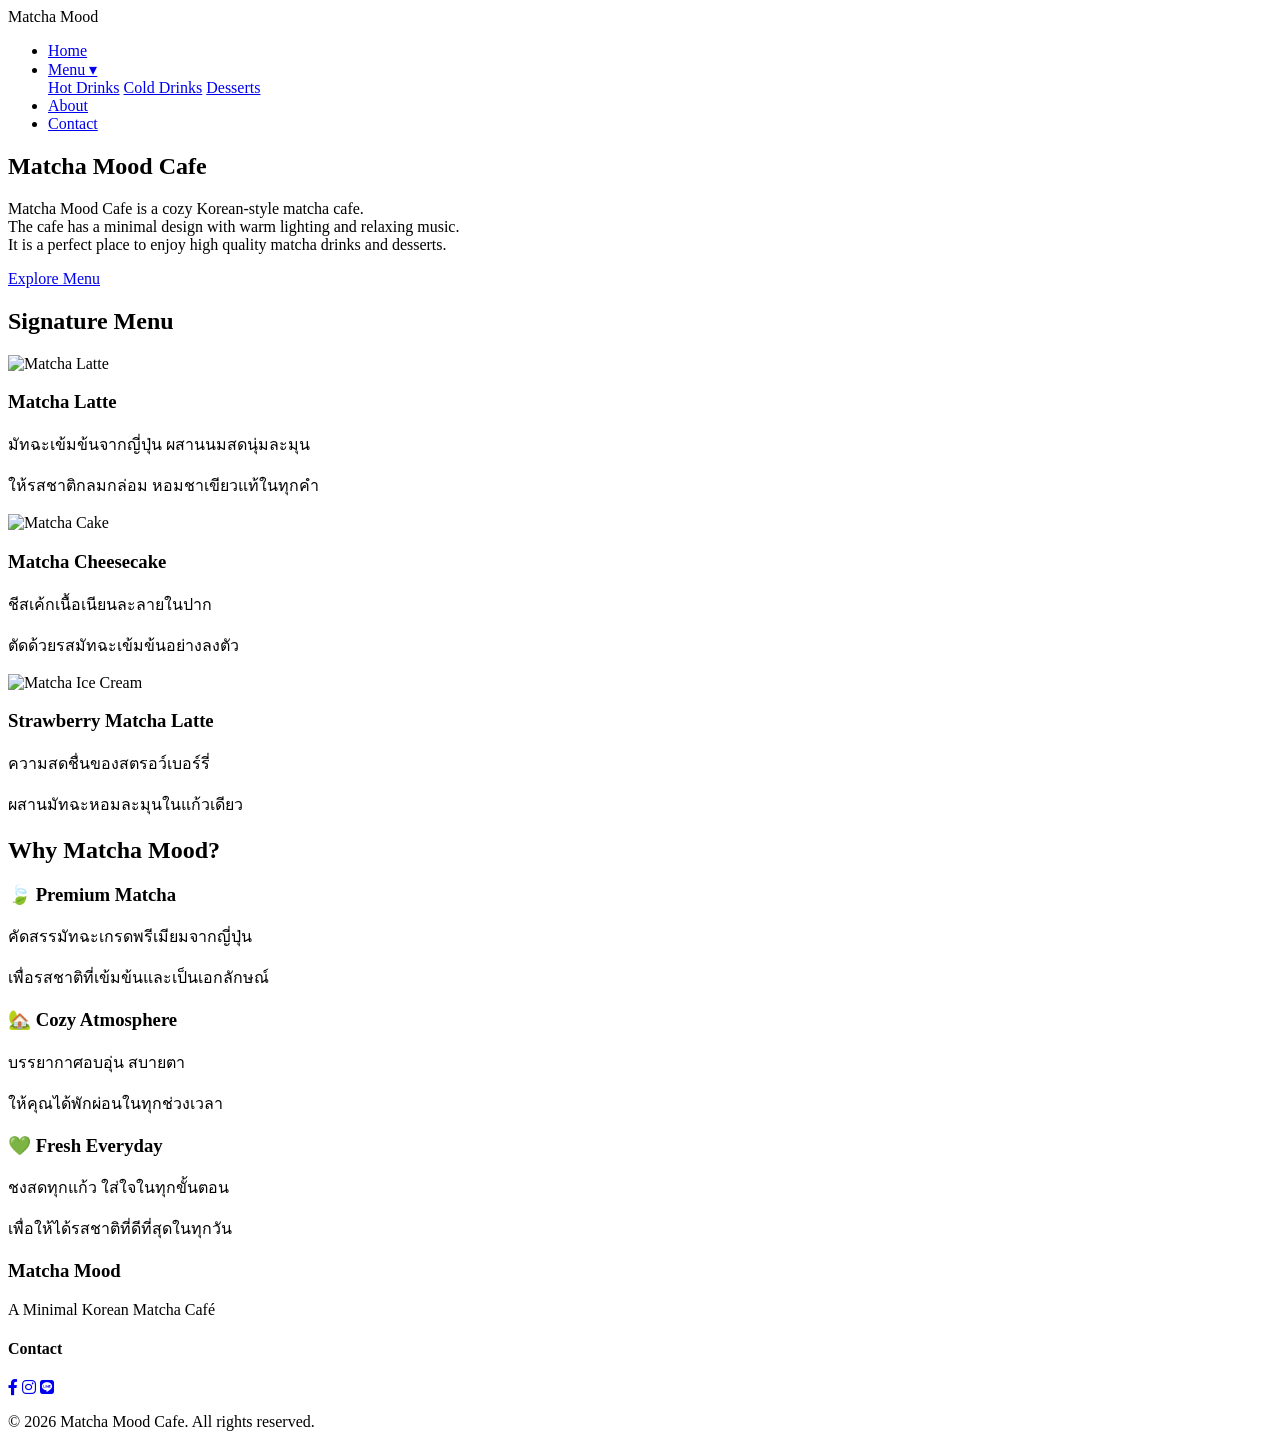
==== my_business/index.html @ f7a3a900 "move index.html to root" ====
<!doctype html>
<html lang="th">
  <head>
    <meta charset="UTF-8" />
    <meta name="viewport" content="width=device-width, initial-scale=1.0" />
    <title>Matcha Mood Cafe</title>

    <!-- ===== GOOGLE FONT ===== -->
    <link rel="preconnect" href="https://fonts.googleapis.com" />
    <link rel="preconnect" href="https://fonts.gstatic.com" crossorigin />
    <link
      href="https://fonts.googleapis.com/css2?family=Prompt:wght@300;400;500;600&display=swap"
      rel="stylesheet"
    />

    <link rel="stylesheet" href="/css/style.css" />

    <!-- Icon ตรง Footer -->
    <link
      rel="stylesheet"
      href="https://cdnjs.cloudflare.com/ajax/libs/font-awesome/6.0.0/css/all.min.css"
    />
  </head>

  <body>
    <!-- ===== HEADER ===== -->
    <header class="header">
      <div class="container navbar">
        <div class="logo">Matcha Mood</div>

        <ul class="nav-links">
          <li><a href="#">Home</a></li>

          <li class="dropdown">
            <a href="#">Menu ▾</a>

            <div class="dropdown-content">
              <a href="#">Hot Drinks</a>
              <a href="#">Cold Drinks</a>
              <a href="#">Desserts</a>
            </div>
          </li>

          <li><a href="#">About</a></li>
          <li><a href="#">Contact</a></li>
        </ul>
      </div>
    </header>

    <!-- ===== HERO ===== -->
    <section class="hero">
      <!-- overlay -->
      <div class="hero-overlay"></div>

      <!-- content -->
      <div class="container hero-content">
        <h1 class="hero-title">Matcha Mood Cafe</h1>

        <p class="hero-subtitle">
          Matcha Mood Cafe is a cozy Korean-style matcha cafe. <br />
          The cafe has a minimal design with warm lighting and relaxing music.
          <br />
          It is a perfect place to enjoy high quality matcha drinks and
          desserts.
        </p>

        <a href="#" class="hero-btn">Explore Menu</a>
      </div>
    </section>

    <!-- ===== MENU ===== -->
    <section class="menu">
      <div class="container">
        <h2 class="section-title">Signature Menu</h2>

        <div class="grid">
          <div class="card">
            <img src="/images/matcha-latte.png" alt="Matcha Latte" />
            <h3>Matcha Latte</h3>
            <p>มัทฉะเข้มข้นจากญี่ปุ่น ผสานนมสดนุ่มละมุน</p>
            <p>ให้รสชาติกลมกล่อม หอมชาเขียวแท้ในทุกคำ</p>
          </div>

          <div class="card">
            <img src="/images/matcha-dessert.png" alt="Matcha Cake" />
            <h3>Matcha Cheesecake</h3>
            <p>ชีสเค้กเนื้อเนียนละลายในปาก</p>
            <p>ตัดด้วยรสมัทฉะเข้มข้นอย่างลงตัว</p>
          </div>

          <div class="card">
            <img src="/images/strawberry-matcha.png" alt="Matcha Ice Cream" />
            <h3>Strawberry Matcha Latte</h3>
            <p>ความสดชื่นของสตรอว์เบอร์รี่</p>
            <p>ผสานมัทฉะหอมละมุนในแก้วเดียว</p>
          </div>
        </div>
      </div>
    </section>

    <!-- ===== WHY ===== -->
    <section class="why">
      <div class="container">
        <h2 class="section-title">Why Matcha Mood?</h2>

        <div class="grid">
          <div class="card">
            <h3>🍃 Premium Matcha</h3>
            <p>คัดสรรมัทฉะเกรดพรีเมียมจากญี่ปุ่น</p>
            <p>เพื่อรสชาติที่เข้มข้นและเป็นเอกลักษณ์</p>
          </div>

          <div class="card">
            <h3>🏡 Cozy Atmosphere</h3>
            <p>บรรยากาศอบอุ่น สบายตา</p>
            <p>ให้คุณได้พักผ่อนในทุกช่วงเวลา</p>
          </div>

          <div class="card">
            <h3>💚 Fresh Everyday</h3>
            <p>ชงสดทุกแก้ว ใส่ใจในทุกขั้นตอน</p>
            <p>เพื่อให้ได้รสชาติที่ดีที่สุดในทุกวัน</p>
          </div>
        </div>
      </div>
    </section>

    <!-- ===== FOOTER ===== -->
    <footer class="footer">
      <div class="container footer-content">
        <!-- LEFT -->
        <div class="footer-left">
          <h3 class="logo">Matcha Mood</h3>
          <p>A Minimal Korean Matcha Café</p>
        </div>

        <!-- RIGHT -->
        <div class="footer-right">
          <h4>Contact</h4>

          <div class="social-icons">
            <a href="#"><i class="fab fa-facebook-f"></i></a>
            <a href="#"><i class="fab fa-instagram"></i></a>
            <a href="#"><i class="fab fa-line"></i></a>
          </div>
        </div>
      </div>

      <!-- COPYRIGHT -->
      <div class="footer-bottom">
        <p>© 2026 Matcha Mood Cafe. All rights reserved.</p>
      </div>
    </footer>
  </body>
</html>
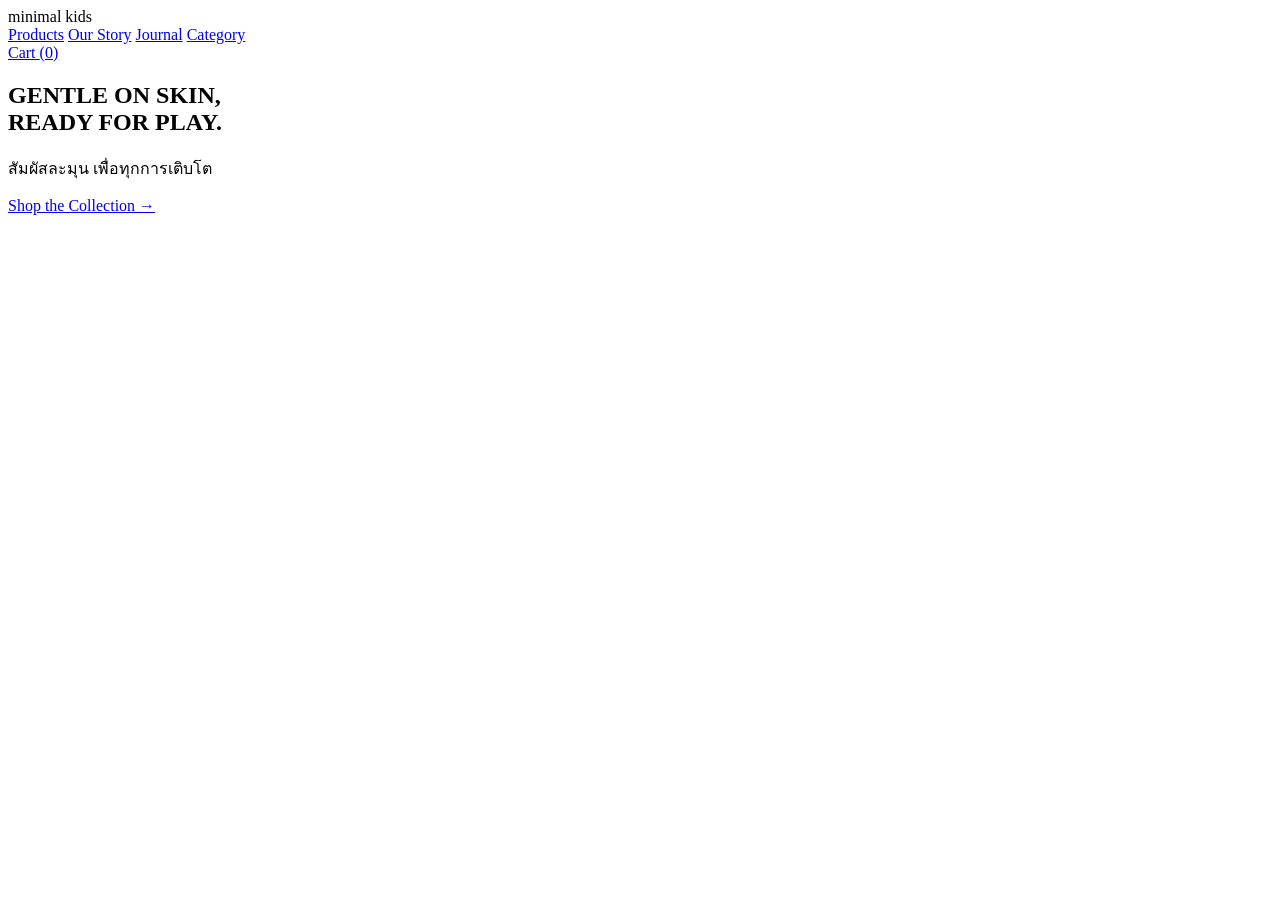
==== commit 90ec2240: "update landing page" ====
--- a/my_business/index.html
+++ b/my_business/index.html
@@ -3,153 +3,53 @@
   <head>
     <meta charset="UTF-8" />
     <meta name="viewport" content="width=device-width, initial-scale=1.0" />
-    <title>Matcha Mood Cafe</title>
+    <title>minimal kids | Gentle on skin, ready for play.</title>
 
     <!-- ===== GOOGLE FONT ===== -->
     <link rel="preconnect" href="https://fonts.googleapis.com" />
     <link rel="preconnect" href="https://fonts.gstatic.com" crossorigin />
     <link
-      href="https://fonts.googleapis.com/css2?family=Prompt:wght@300;400;500;600&display=swap"
+      href="https://fonts.googleapis.com/css2?family=Prompt:wght@300;400;500&family=Quicksand:wght@400;500;600&display=swap"
       rel="stylesheet"
     />
 
     <link rel="stylesheet" href="/css/style.css" />
-
-    <!-- Icon ตรง Footer -->
-    <link
-      rel="stylesheet"
-      href="https://cdnjs.cloudflare.com/ajax/libs/font-awesome/6.0.0/css/all.min.css"
-    />
   </head>
 
   <body>
-    <!-- ===== HEADER ===== -->
-    <header class="header">
-      <div class="container navbar">
-        <div class="logo">Matcha Mood</div>
+    <header class="navbar">
+      <div class="nav-logo">
+        <!-- <img
+          src="/images/logo-m.png"
+          alt="minimal kids logo"
+          class="logo-image"
+        /> -->
+        <span class="logo-text">minimal kids</span>
+      </div>
 
-        <ul class="nav-links">
-          <li><a href="#">Home</a></li>
+      <nav class="nav-menu">
+        <a href="#products">Products</a>
+        <a href="#story">Our Story</a>
+        <a href="#journal">Journal</a>
+        <a href="#category">Category</a>
+      </nav>
 
-          <li class="dropdown">
-            <a href="#">Menu ▾</a>
-
-            <div class="dropdown-content">
-              <a href="#">Hot Drinks</a>
-              <a href="#">Cold Drinks</a>
-              <a href="#">Desserts</a>
-            </div>
-          </li>
-
-          <li><a href="#">About</a></li>
-          <li><a href="#">Contact</a></li>
-        </ul>
+      <div class="nav-cart">
+        <a href="#cart" class="cart-btn">
+          Cart <span class="cart-count">(0)</span>
+        </a>
       </div>
     </header>
 
-    <!-- ===== HERO ===== -->
-    <section class="hero">
-      <!-- overlay -->
-      <div class="hero-overlay"></div>
+    <section class="hero-section">
+      <div class="hero-content">
+        <h1 class="hero-title">GENTLE ON SKIN,<br />READY FOR PLAY.</h1>
+        <p class="hero-subtitle">สัมผัสละมุน เพื่อทุกการเติบโต</p>
 
-      <!-- content -->
-      <div class="container hero-content">
-        <h1 class="hero-title">Matcha Mood Cafe</h1>
-
-        <p class="hero-subtitle">
-          Matcha Mood Cafe is a cozy Korean-style matcha cafe. <br />
-          The cafe has a minimal design with warm lighting and relaxing music.
-          <br />
-          It is a perfect place to enjoy high quality matcha drinks and
-          desserts.
-        </p>
-
-        <a href="#" class="hero-btn">Explore Menu</a>
-      </div>
-    </section>
-
-    <!-- ===== MENU ===== -->
-    <section class="menu">
-      <div class="container">
-        <h2 class="section-title">Signature Menu</h2>
-
-        <div class="grid">
-          <div class="card">
-            <img src="/images/matcha-latte.png" alt="Matcha Latte" />
-            <h3>Matcha Latte</h3>
-            <p>มัทฉะเข้มข้นจากญี่ปุ่น ผสานนมสดนุ่มละมุน</p>
-            <p>ให้รสชาติกลมกล่อม หอมชาเขียวแท้ในทุกคำ</p>
-          </div>
-
-          <div class="card">
-            <img src="/images/matcha-dessert.png" alt="Matcha Cake" />
-            <h3>Matcha Cheesecake</h3>
-            <p>ชีสเค้กเนื้อเนียนละลายในปาก</p>
-            <p>ตัดด้วยรสมัทฉะเข้มข้นอย่างลงตัว</p>
-          </div>
-
-          <div class="card">
-            <img src="/images/strawberry-matcha.png" alt="Matcha Ice Cream" />
-            <h3>Strawberry Matcha Latte</h3>
-            <p>ความสดชื่นของสตรอว์เบอร์รี่</p>
-            <p>ผสานมัทฉะหอมละมุนในแก้วเดียว</p>
-          </div>
+        <div class="hero-actions">
+          <a href="#shop" class="btn btn-primary">Shop the Collection &rarr;</a>
         </div>
       </div>
     </section>
-
-    <!-- ===== WHY ===== -->
-    <section class="why">
-      <div class="container">
-        <h2 class="section-title">Why Matcha Mood?</h2>
-
-        <div class="grid">
-          <div class="card">
-            <h3>🍃 Premium Matcha</h3>
-            <p>คัดสรรมัทฉะเกรดพรีเมียมจากญี่ปุ่น</p>
-            <p>เพื่อรสชาติที่เข้มข้นและเป็นเอกลักษณ์</p>
-          </div>
-
-          <div class="card">
-            <h3>🏡 Cozy Atmosphere</h3>
-            <p>บรรยากาศอบอุ่น สบายตา</p>
-            <p>ให้คุณได้พักผ่อนในทุกช่วงเวลา</p>
-          </div>
-
-          <div class="card">
-            <h3>💚 Fresh Everyday</h3>
-            <p>ชงสดทุกแก้ว ใส่ใจในทุกขั้นตอน</p>
-            <p>เพื่อให้ได้รสชาติที่ดีที่สุดในทุกวัน</p>
-          </div>
-        </div>
-      </div>
-    </section>
-
-    <!-- ===== FOOTER ===== -->
-    <footer class="footer">
-      <div class="container footer-content">
-        <!-- LEFT -->
-        <div class="footer-left">
-          <h3 class="logo">Matcha Mood</h3>
-          <p>A Minimal Korean Matcha Café</p>
-        </div>
-
-        <!-- RIGHT -->
-        <div class="footer-right">
-          <h4>Contact</h4>
-
-          <div class="social-icons">
-            <a href="#"><i class="fab fa-facebook-f"></i></a>
-            <a href="#"><i class="fab fa-instagram"></i></a>
-            <a href="#"><i class="fab fa-line"></i></a>
-          </div>
-        </div>
-      </div>
-
-      <!-- COPYRIGHT -->
-      <div class="footer-bottom">
-        <p>© 2026 Matcha Mood Cafe. All rights reserved.</p>
-      </div>
-    </footer>
   </body>
 </html>
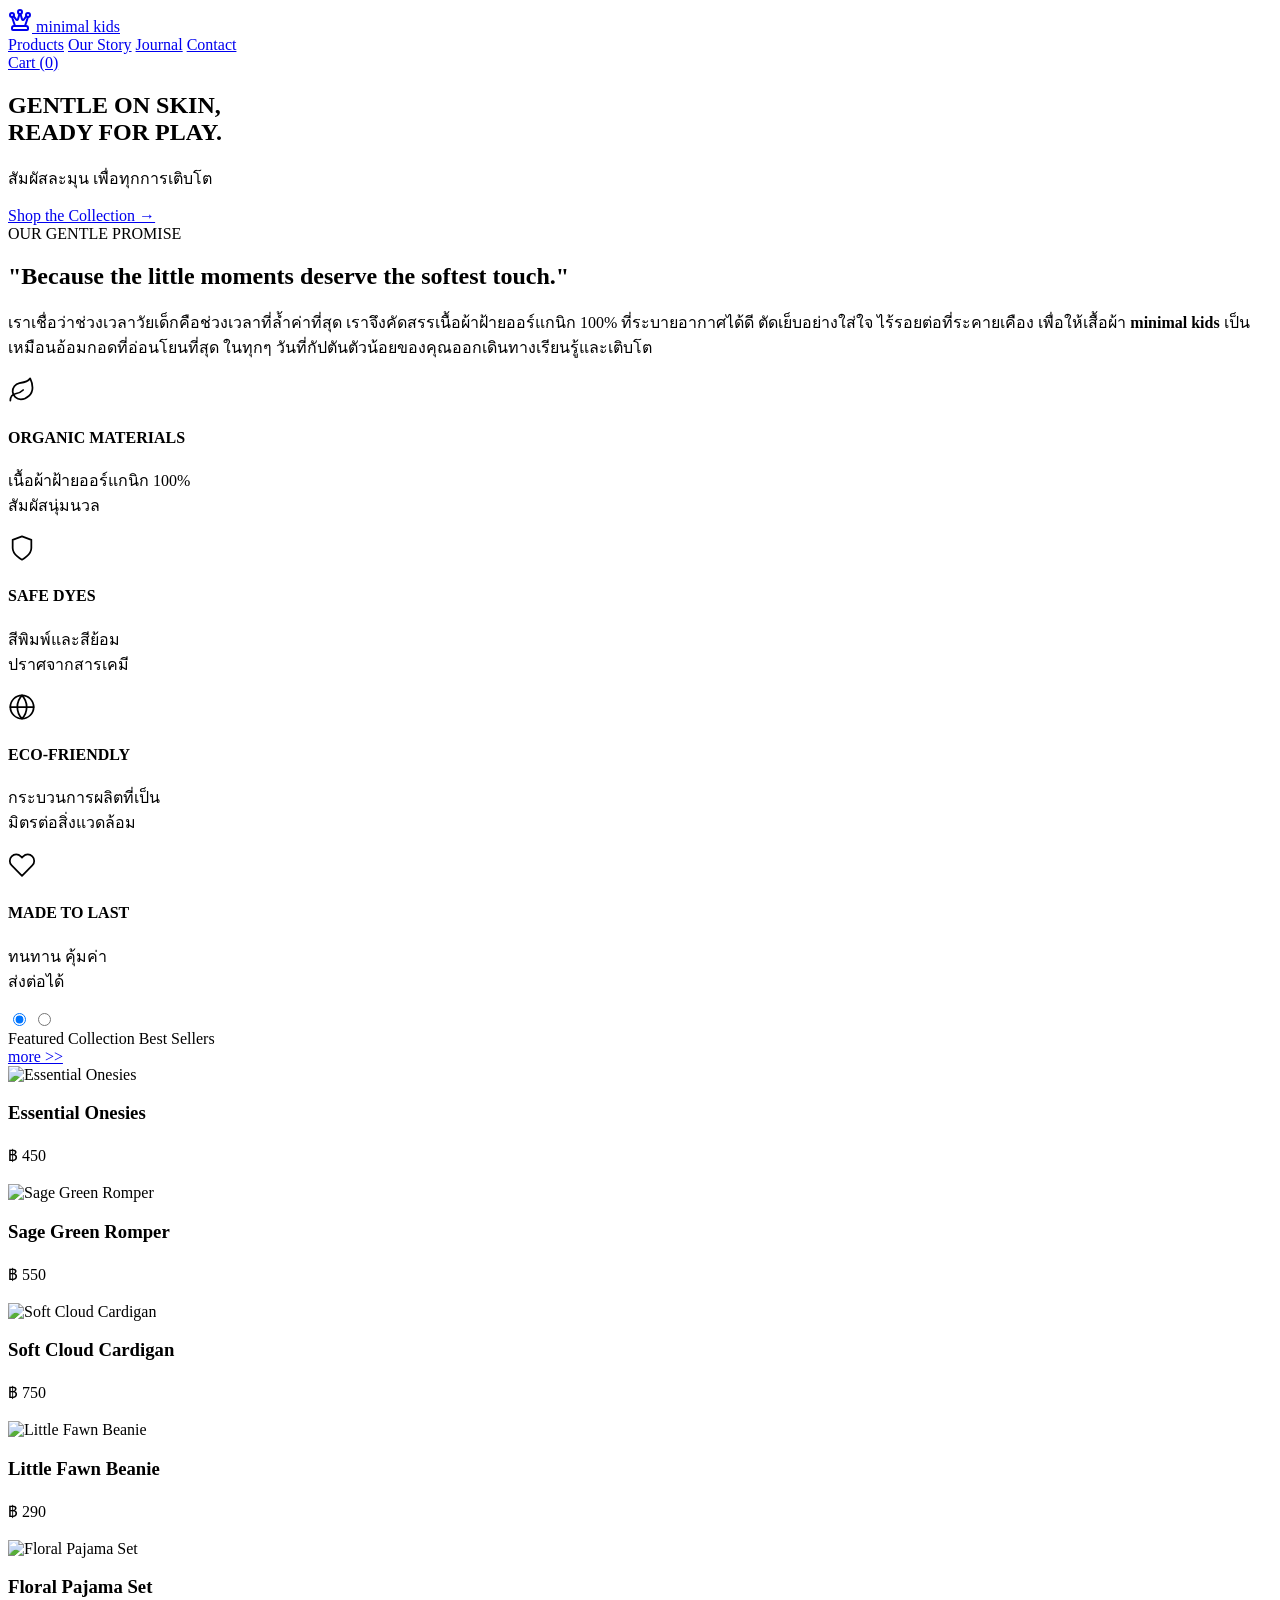
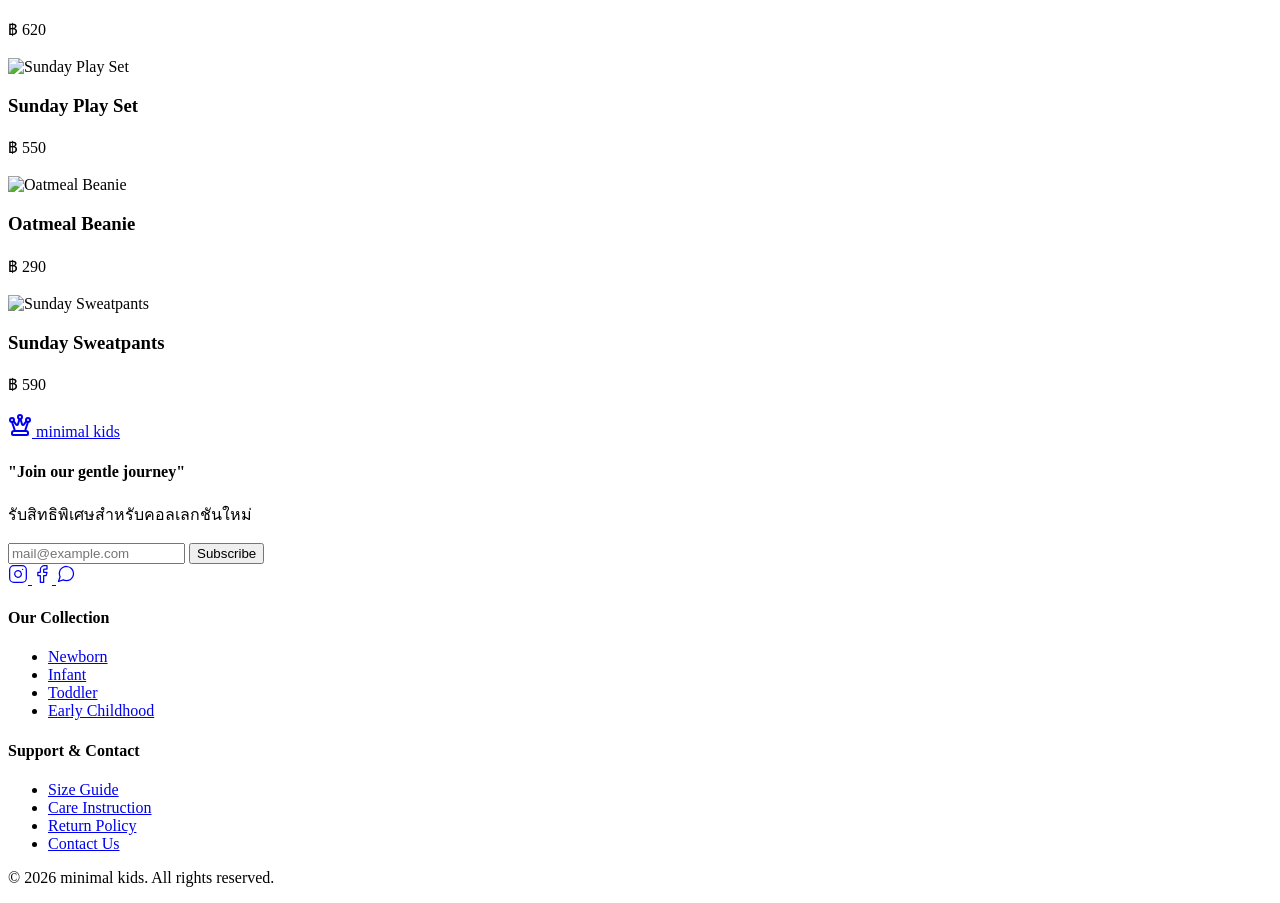
==== commit e9a549c9: "update landing page" ====
--- a/my_business/index.html
+++ b/my_business/index.html
@@ -9,7 +9,7 @@
     <link rel="preconnect" href="https://fonts.googleapis.com" />
     <link rel="preconnect" href="https://fonts.gstatic.com" crossorigin />
     <link
-      href="https://fonts.googleapis.com/css2?family=Prompt:wght@300;400;500&family=Quicksand:wght@400;500;600&display=swap"
+      href="https://fonts.googleapis.com/css2?family=Athiti:wght@300;400;500;600&family=Quicksand:wght@400;500;600;700&display=swap"
       rel="stylesheet"
     />
 
@@ -17,21 +17,39 @@
   </head>
 
   <body>
-    <header class="navbar">
-      <div class="nav-logo">
-        <!-- <img
-          src="/images/logo-m.png"
-          alt="minimal kids logo"
-          class="logo-image"
-        /> -->
+    <header class="navbar" id="main-navbar">
+      <a href="index.html" class="brand-logo">
+        <svg
+          xmlns="http://www.w3.org/2000/svg"
+          width="24"
+          height="24"
+          viewBox="0 0 24 24"
+          fill="none"
+          stroke="currentColor"
+          stroke-width="2"
+          stroke-linecap="round"
+          stroke-linejoin="round"
+          class="lucide lucide-chess-queen-icon lucide-chess-queen"
+        >
+          <path
+            d="M4 20a2 2 0 0 1 2-2h12a2 2 0 0 1 2 2v1a1 1 0 0 1-1 1H5a1 1 0 0 1-1-1z"
+          />
+          <path d="m12.474 5.943 1.567 5.34a1 1 0 0 0 1.75.328l2.616-3.402" />
+          <path d="m20 9-3 9" />
+          <path d="m5.594 8.209 2.615 3.403a1 1 0 0 0 1.75-.329l1.567-5.34" />
+          <path d="M7 18 4 9" />
+          <circle cx="12" cy="4" r="2" />
+          <circle cx="20" cy="7" r="2" />
+          <circle cx="4" cy="7" r="2" />
+        </svg>
         <span class="logo-text">minimal kids</span>
-      </div>
+      </a>
 
       <nav class="nav-menu">
         <a href="#products">Products</a>
         <a href="#story">Our Story</a>
         <a href="#journal">Journal</a>
-        <a href="#category">Category</a>
+        <a href="#category">Contact</a>
       </nav>
 
       <div class="nav-cart">
@@ -51,5 +69,355 @@
         </div>
       </div>
     </section>
+
+    <section class="philosophy-section" id="story">
+      <div class="philosophy-content">
+        <span class="philosophy-label">OUR GENTLE PROMISE</span>
+
+        <h2 class="philosophy-quote">
+          "Because the little moments deserve the softest touch."
+        </h2>
+
+        <p class="section-desc">
+          เราเชื่อว่าช่วงเวลาวัยเด็กคือช่วงเวลาที่ล้ำค่าที่สุด
+          เราจึงคัดสรรเนื้อผ้าฝ้ายออร์แกนิก 100% ที่ระบายอากาศได้ดี
+          ตัดเย็บอย่างใส่ใจ ไร้รอยต่อที่ระคายเคือง เพื่อให้เสื้อผ้า
+          <strong>minimal kids</strong>
+          เป็นเหมือนอ้อมกอดที่อ่อนโยนที่สุด ในทุกๆ
+          วันที่กัปตันตัวน้อยของคุณออกเดินทางเรียนรู้และเติบโต
+        </p>
+      </div>
+    </section>
+
+    <section class="why-us-section">
+      <div class="why-us-container">
+        <div class="why-item">
+          <div class="why-icon">
+            <svg
+              width="28"
+              height="28"
+              viewBox="0 0 24 24"
+              fill="none"
+              stroke="currentColor"
+              stroke-width="1.5"
+              stroke-linecap="round"
+              stroke-linejoin="round"
+            >
+              <path
+                d="M11 20A7 7 0 0 1 9.8 6.1C15.5 5 17 4.48 19 2c1 2 2 4.18 2 8 0 5.5-4.78 10-10 10Z"
+              />
+              <path d="M2 21c0-3 1.85-5.36 5.08-6C9.5 14.52 12 13 13 12" />
+            </svg>
+          </div>
+          <h4 class="why-title">ORGANIC MATERIALS</h4>
+          <p class="why-desc">เนื้อผ้าฝ้ายออร์แกนิก 100%<br />สัมผัสนุ่มนวล</p>
+        </div>
+
+        <div class="why-item">
+          <div class="why-icon">
+            <svg
+              width="28"
+              height="28"
+              viewBox="0 0 24 24"
+              fill="none"
+              stroke="currentColor"
+              stroke-width="1.5"
+              stroke-linecap="round"
+              stroke-linejoin="round"
+            >
+              <path d="M12 22s8-4 8-10V5l-8-3-8 3v7c0 6 8 10 8 10z" />
+            </svg>
+          </div>
+          <h4 class="why-title">SAFE DYES</h4>
+          <p class="why-desc">สีพิมพ์และสีย้อม<br />ปราศจากสารเคมี</p>
+        </div>
+
+        <div class="why-item">
+          <div class="why-icon">
+            <svg
+              width="28"
+              height="28"
+              viewBox="0 0 24 24"
+              fill="none"
+              stroke="currentColor"
+              stroke-width="1.5"
+              stroke-linecap="round"
+              stroke-linejoin="round"
+            >
+              <circle cx="12" cy="12" r="10" />
+              <path d="M12 2a14.5 14.5 0 0 0 0 20 14.5 14.5 0 0 0 0-20" />
+              <path d="M2 12h20" />
+            </svg>
+          </div>
+          <h4 class="why-title">ECO-FRIENDLY</h4>
+          <p class="why-desc">กระบวนการผลิตที่เป็น<br />มิตรต่อสิ่งแวดล้อม</p>
+        </div>
+
+        <div class="why-item">
+          <div class="why-icon">
+            <svg
+              width="28"
+              height="28"
+              viewBox="0 0 24 24"
+              fill="none"
+              stroke="currentColor"
+              stroke-width="1.5"
+              stroke-linecap="round"
+              stroke-linejoin="round"
+            >
+              <path
+                d="M20.84 4.61a5.5 5.5 0 0 0-7.78 0L12 5.67l-1.06-1.06a5.5 5.5 0 0 0-7.78 7.78l1.06 1.06L12 21.23l7.78-7.78 1.06-1.06a5.5 5.5 0 0 0 0-7.78z"
+              />
+            </svg>
+          </div>
+          <h4 class="why-title">MADE TO LAST</h4>
+          <p class="why-desc">ทนทาน คุ้มค่า<br />ส่งต่อได้</p>
+        </div>
+      </div>
+    </section>
+
+    <section class="collection-section" id="products">
+      <input type="radio" id="tab-featured" name="product-tabs" checked />
+      <input type="radio" id="tab-bestsellers" name="product-tabs" />
+
+      <div class="tabs-header">
+        <div class="tabs-nav">
+          <label for="tab-featured" class="tab-label"
+            >Featured Collection</label
+          >
+          <label for="tab-bestsellers" class="tab-label">Best Sellers</label>
+        </div>
+        <a href="#all-products" class="more-link">more &gt;&gt;</a>
+      </div>
+
+      <div class="tab-content" id="content-featured">
+        <div class="product-grid">
+          <div class="product-card">
+            <img
+              src="/images/product-1.png"
+              alt="Essential Onesies"
+              class="product-image"
+            />
+            <h3 class="product-name">Essential Onesies</h3>
+            <p class="product-price">฿ 450</p>
+          </div>
+
+          <div class="product-card">
+            <img
+              src="/images/product-2.png"
+              alt="Sage Green Romper"
+              class="product-image"
+            />
+            <h3 class="product-name">Sage Green Romper</h3>
+            <p class="product-price">฿ 550</p>
+          </div>
+
+          <div class="product-card">
+            <img
+              src="/images/product-3.png"
+              alt="Soft Cloud Cardigan"
+              class="product-image"
+            />
+            <h3 class="product-name">Soft Cloud Cardigan</h3>
+            <p class="product-price">฿ 750</p>
+          </div>
+
+          <div class="product-card">
+            <img
+              src="/images/product-4.jpg"
+              alt="Little Fawn Beanie"
+              class="product-image"
+            />
+            <h3 class="product-name">Little Fawn Beanie</h3>
+            <p class="product-price">฿ 290</p>
+          </div>
+        </div>
+      </div>
+
+      <div class="tab-content" id="content-bestsellers">
+        <div class="product-grid">
+          <div class="product-card">
+            <img
+              src="/images/product-5.png"
+              alt="Floral Pajama Set"
+              class="product-image"
+            />
+            <h3 class="product-name">Floral Pajama Set</h3>
+            <p class="product-price">฿ 620</p>
+          </div>
+
+          <div class="product-card">
+            <img
+              src="/images/product-6.png"
+              alt="Sunday Play Set"
+              class="product-image"
+            />
+            <h3 class="product-name">Sunday Play Set</h3>
+            <p class="product-price">฿ 550</p>
+          </div>
+
+          <div class="product-card">
+            <img
+              src="/images/product-7.png"
+              alt="Oatmeal Beanie"
+              class="product-image"
+            />
+            <h3 class="product-name">Oatmeal Beanie</h3>
+            <p class="product-price">฿ 290</p>
+          </div>
+
+          <div class="product-card">
+            <img
+              src="/images/product-7.png"
+              alt="Sunday Sweatpants"
+              class="product-image"
+            />
+            <h3 class="product-name">Sunday Sweatpants</h3>
+            <p class="product-price">฿ 590</p>
+          </div>
+        </div>
+      </div>
+    </section>
+
+    <footer class="site-footer">
+      <div class="footer-container">
+        <div class="footer-col brand-col">
+          <a href="index.html" class="brand-logo">
+            <svg
+              xmlns="http://www.w3.org/2000/svg"
+              width="24"
+              height="24"
+              viewBox="0 0 24 24"
+              fill="none"
+              stroke="currentColor"
+              stroke-width="2"
+              stroke-linecap="round"
+              stroke-linejoin="round"
+              class="lucide lucide-chess-queen"
+            >
+              <path
+                d="M4 20a2 2 0 0 1 2-2h12a2 2 0 0 1 2 2v1a1 1 0 0 1-1 1H5a1 1 0 0 1-1-1z"
+              />
+              <path
+                d="m12.474 5.943 1.567 5.34a1 1 0 0 0 1.75.328l2.616-3.402"
+              />
+              <path d="m20 9-3 9" />
+              <path
+                d="m5.594 8.209 2.615 3.403a1 1 0 0 0 1.75-.329l1.567-5.34"
+              />
+              <path d="M7 18 4 9" />
+              <circle cx="12" cy="4" r="2" />
+              <circle cx="20" cy="7" r="2" />
+              <circle cx="4" cy="7" r="2" />
+            </svg>
+            <span class="logo-text">minimal kids</span>
+          </a>
+        </div>
+
+        <div class="footer-col newsletter-col">
+          <h4 class="newsletter-heading">"Join our gentle journey"</h4>
+          <p class="newsletter-desc">รับสิทธิพิเศษสำหรับคอลเลกชันใหม่</p>
+
+          <form class="newsletter-form">
+            <input
+              type="email"
+              placeholder="mail@example.com"
+              class="newsletter-input"
+              required
+            />
+            <button type="submit" class="newsletter-btn">Subscribe</button>
+          </form>
+
+          <div class="footer-socials">
+            <a href="#" aria-label="Instagram">
+              <svg
+                width="20"
+                height="20"
+                viewBox="0 0 24 24"
+                fill="none"
+                stroke="currentColor"
+                stroke-width="1.5"
+                stroke-linecap="round"
+                stroke-linejoin="round"
+              >
+                <rect width="20" height="20" x="2" y="2" rx="5" ry="5" />
+                <path d="M16 11.37A4 4 0 1 1 12.63 8 4 4 0 0 1 16 11.37z" />
+                <line x1="17.5" x2="17.51" y1="6.5" y2="6.5" />
+              </svg>
+            </a>
+            <a href="#" aria-label="Facebook">
+              <svg
+                width="20"
+                height="20"
+                viewBox="0 0 24 24"
+                fill="none"
+                stroke="currentColor"
+                stroke-width="1.5"
+                stroke-linecap="round"
+                stroke-linejoin="round"
+              >
+                <path
+                  d="M18 2h-3a5 5 0 0 0-5 5v3H7v4h3v8h4v-8h3l1-4h-4V7a1 1 0 0 1 1-1h3z"
+                />
+              </svg>
+            </a>
+            <a href="#" aria-label="Line">
+              <svg
+                width="20"
+                height="20"
+                viewBox="0 0 24 24"
+                fill="none"
+                stroke="currentColor"
+                stroke-width="1.5"
+                stroke-linecap="round"
+                stroke-linejoin="round"
+              >
+                <path
+                  d="M21 11.5a8.38 8.38 0 0 1-.9 3.8 8.5 8.5 0 0 1-7.6 4.7 8.38 8.38 0 0 1-3.8-.9L3 21l1.9-5.7a8.38 8.38 0 0 1-.9-3.8 8.5 8.5 0 0 1 4.7-7.6 8.38 8.38 0 0 1 3.8-.9h.5a8.48 8.48 0 0 1 8 8v.5z"
+                />
+              </svg>
+            </a>
+          </div>
+        </div>
+
+        <div class="footer-col">
+          <h4 class="footer-heading">Our Collection</h4>
+          <ul class="footer-links">
+            <li><a href="#newborn">Newborn</a></li>
+            <li><a href="#infant">Infant</a></li>
+            <li><a href="#toddler">Toddler</a></li>
+            <li><a href="#early-childhood">Early Childhood</a></li>
+          </ul>
+        </div>
+
+        <div class="footer-col">
+          <h4 class="footer-heading">Support & Contact</h4>
+          <ul class="footer-links">
+            <li><a href="#size-guide">Size Guide</a></li>
+            <li><a href="#care">Care Instruction</a></li>
+            <li><a href="#return">Return Policy</a></li>
+            <li><a href="#contact">Contact Us</a></li>
+          </ul>
+        </div>
+      </div>
+
+      <div class="footer-bottom">
+        <p>&copy; 2026 minimal kids. All rights reserved.</p>
+      </div>
+    </footer>
+
+    <script>
+      document.addEventListener("DOMContentLoaded", function () {
+        const navbar = document.getElementById("main-navbar");
+
+        window.addEventListener("scroll", function () {
+          if (window.scrollY > 50) {
+            navbar.classList.add("scrolled");
+          } else {
+            navbar.classList.remove("scrolled");
+          }
+        });
+      });
+    </script>
   </body>
 </html>
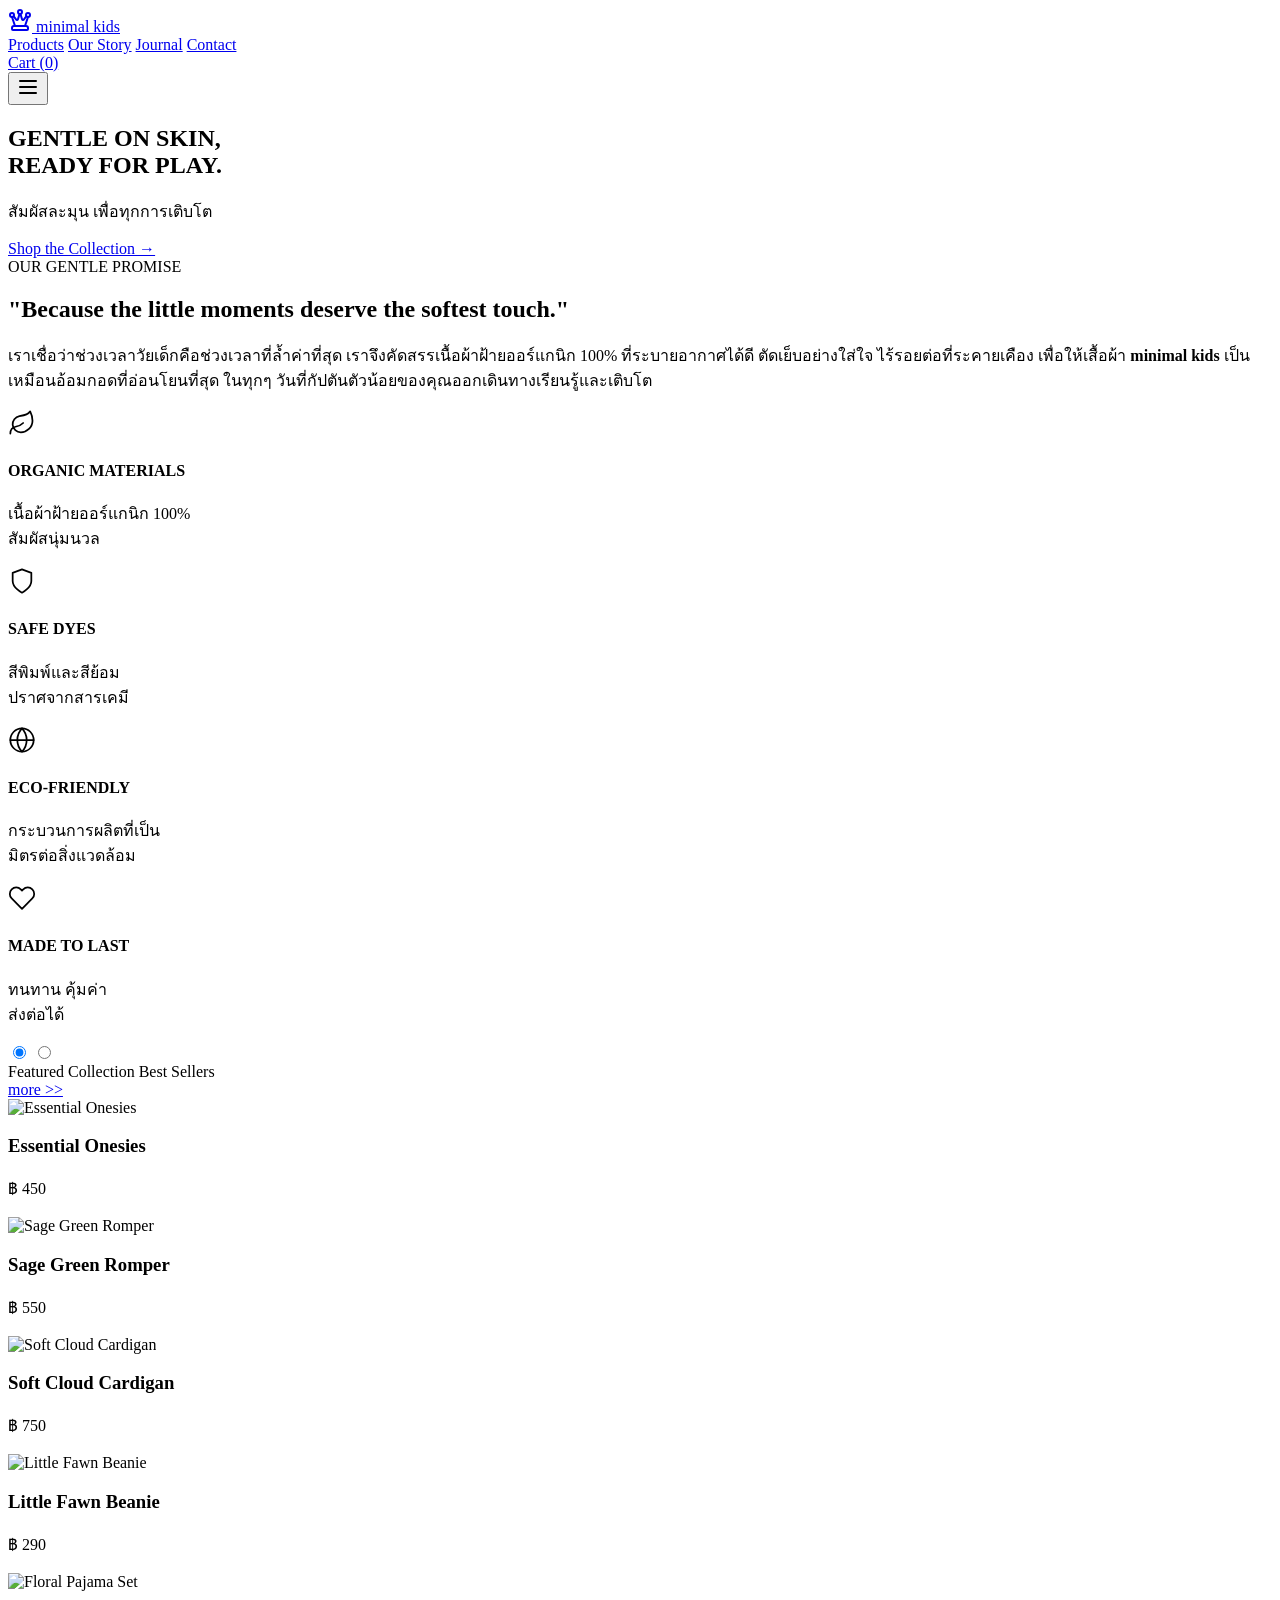
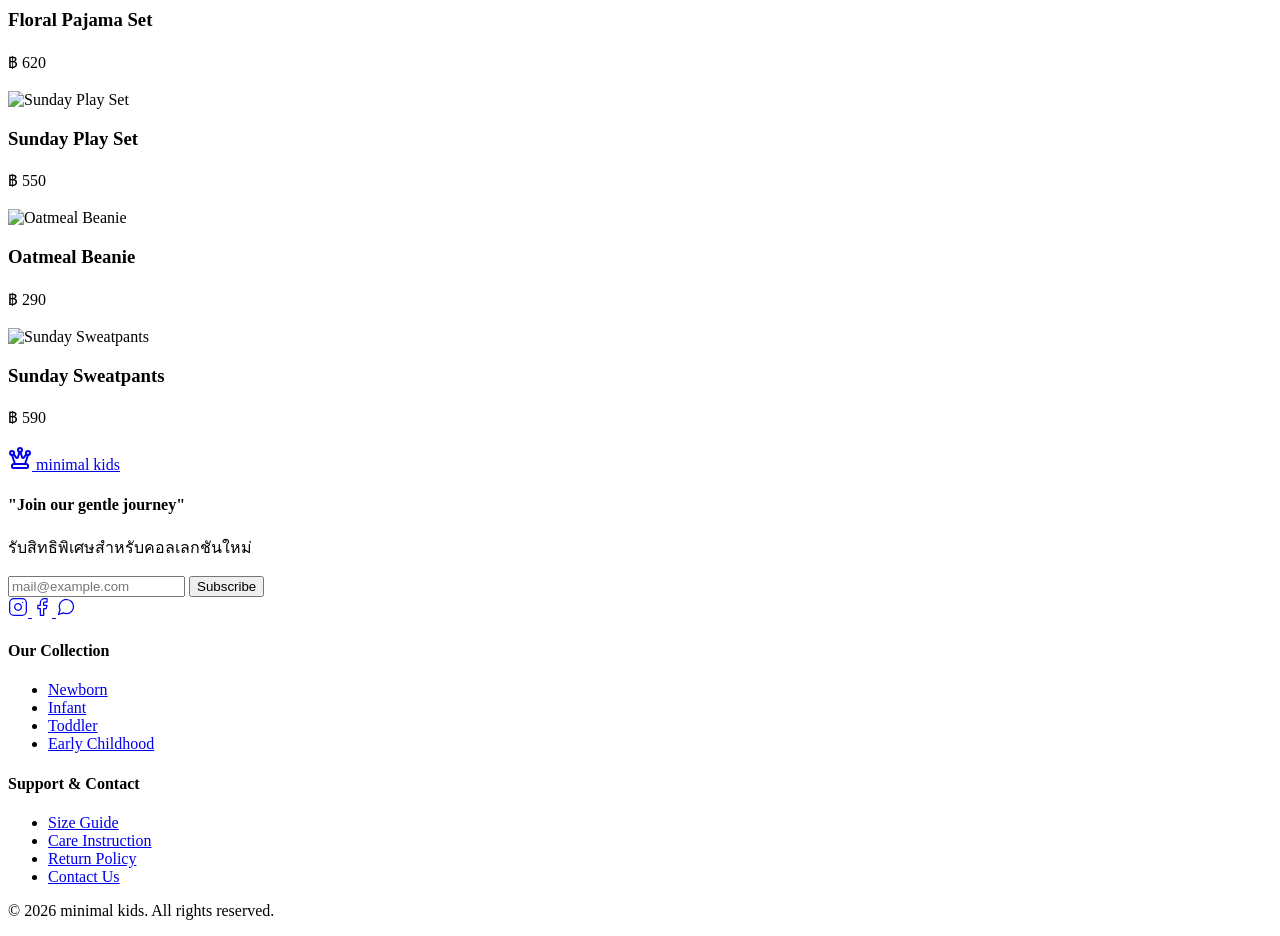
==== commit 3420b919: "add menu for mobile version" ====
--- a/my_business/index.html
+++ b/my_business/index.html
@@ -52,10 +52,33 @@
         <a href="#category">Contact</a>
       </nav>
 
-      <div class="nav-cart">
-        <a href="#cart" class="cart-btn">
-          Cart <span class="cart-count">(0)</span>
-        </a>
+      <div class="nav-actions">
+        <div class="nav-cart">
+          <a href="#cart" class="cart-btn">
+            Cart <span class="cart-count">(0)</span>
+          </a>
+        </div>
+
+        <button
+          class="hamburger-btn"
+          id="hamburger-btn"
+          aria-label="Toggle Menu"
+        >
+          <svg
+            width="24"
+            height="24"
+            viewBox="0 0 24 24"
+            fill="none"
+            stroke="currentColor"
+            stroke-width="2"
+            stroke-linecap="round"
+            stroke-linejoin="round"
+          >
+            <line x1="4" x2="20" y1="12" y2="12" />
+            <line x1="4" x2="20" y1="6" y2="6" />
+            <line x1="4" x2="20" y1="18" y2="18" />
+          </svg>
+        </button>
       </div>
     </header>
 
@@ -268,7 +291,7 @@
 
           <div class="product-card">
             <img
-              src="/images/product-7.png"
+              src="/images/product-8.png"
               alt="Sunday Sweatpants"
               class="product-image"
             />
@@ -417,6 +440,12 @@
             navbar.classList.remove("scrolled");
           }
         });
+        const hamburgerBtn = document.getElementById("hamburger-btn");
+        const navMenu = document.querySelector(".nav-menu");
+
+        hamburgerBtn.addEventListener("click", function () {
+          navMenu.classList.toggle("active");
+        });
       });
     </script>
   </body>
